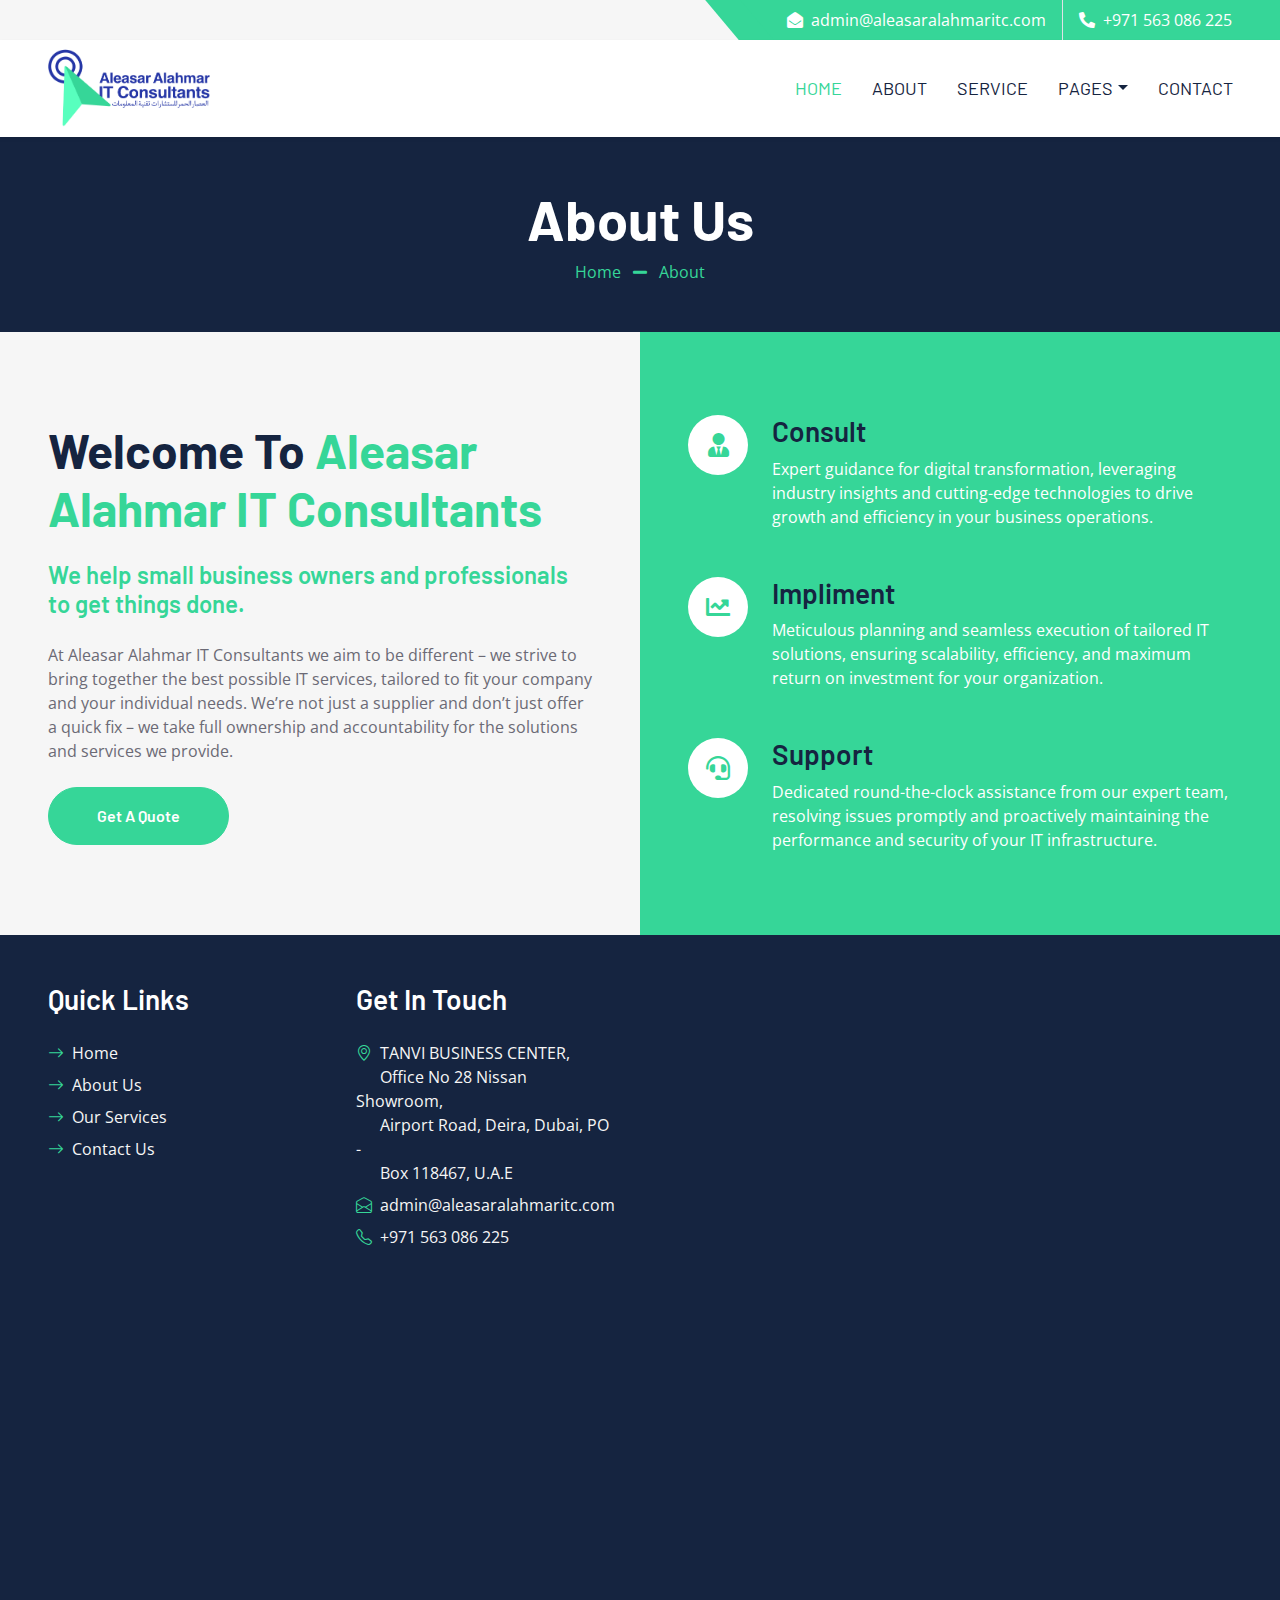
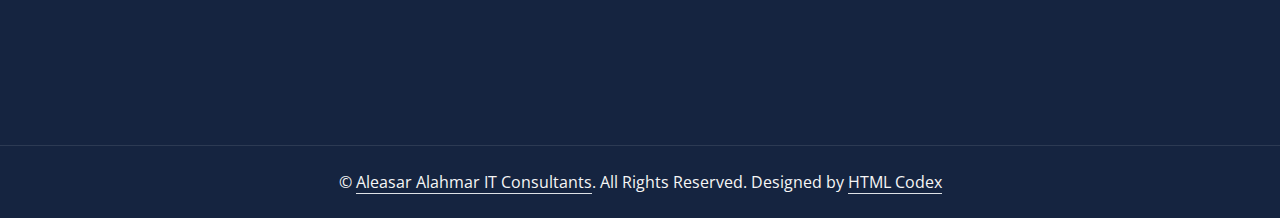
==== about.html @ f293f521 "Add files via upload" ====
<!DOCTYPE html>
<html lang="en">

<head>
    <meta charset="utf-8">
    <title>Small Business IT Support | IT Consulting Services | Aleasar Alahmar IT Consultants</title>
    <meta content="width=device-width, initial-scale=1.0" name="viewport">
    <meta content="Free HTML Templates" name="keywords">
    <meta content="Free HTML Templates" name="description">

    <!-- Favicon -->
    <link rel="icon" href="img/favicon.ico"  type="image/x-icon">

    <!-- Google Web Fonts -->
    <link rel="preconnect" href="https://fonts.googleapis.com">
    <link rel="preconnect" href="https://fonts.gstatic.com" crossorigin>
    <link href="https://fonts.googleapis.com/css2?family=Barlow:wght@500;600;700&family=Open+Sans:wght@400;600&display=swap" rel="stylesheet"> 

    <!-- Icon Font Stylesheet -->
    <link href="https://cdnjs.cloudflare.com/ajax/libs/font-awesome/5.10.0/css/all.min.css" rel="stylesheet">
    <link href="https://cdn.jsdelivr.net/npm/bootstrap-icons@1.4.1/font/bootstrap-icons.css" rel="stylesheet">

    <!-- Libraries Stylesheet -->
    <link href="lib/owlcarousel/assets/owl.carousel.min.css" rel="stylesheet">

    <!-- Customized Bootstrap Stylesheet -->
    <link href="css/bootstrap.min.css" rel="stylesheet">

    <!-- Template Stylesheet -->
    <link href="css/style.css" rel="stylesheet">
</head>

<div>
    <!-- Topbar Start -->
    <div class="container-fluid bg-secondary ps-5 pe-0 d-none d-lg-block">
        <div class="row gx-0">
            <div class="col-md-6 text-center text-lg-start mb-2 mb-lg-0">
                
            </div>
            <div class="col-md-6 text-center text-lg-end">
                <div class="position-relative d-inline-flex align-items-center bg-primary text-white top-shape px-5">
                    <div class="me-3 pe-3 border-end py-2">
                        <p class="m-0"><i class="fa fa-envelope-open me-2"></i>admin@aleasaralahmaritc.com</p>
                    </div>
                    <div class="py-2">
                        <p class="m-0"><i class="fa fa-phone-alt me-2"></i>+971 563 086 225</p>
                    </div>
                </div>
            </div>
        </div>
    </div>
    <!-- Topbar End -->


   <!-- Navbar Start -->
    
    <nav class="navbar navbar-expand-lg bg-white navbar-light shadow-sm px-5 py-3 py-lg-0">
        <a href="index.html" class="navbar-brand p-0">
            <h1 class="m-0 text-uppercase text-primary">
                <div >
                <img src="Aleasar-Alahmar-white 1.png"width="161.5px" height= "85px">
                </div>
                </h1>
        </a>
        <button class="navbar-toggler" type="button" data-bs-toggle="collapse" data-bs-target="#navbarCollapse">
            <span class="navbar-toggler-icon"></span>
        </button>
        <div class="collapse navbar-collapse" id="navbarCollapse">
            <div class="navbar-nav ms-auto py-0 me-n3">
                <a href="index.html" class="nav-item nav-link active">Home</a>
                <a href="about.html" class="nav-item nav-link">About</a>
                <a href="service.html" class="nav-item nav-link">Service</a>
                <div class="nav-item dropdown">
                    <a href="#" class="nav-link dropdown-toggle" data-bs-toggle="dropdown">Pages</a>
                    <div class="dropdown-menu m-0">
                        
                        <a href="feature.html" class="dropdown-item">Features</a>
                        <a href="quote.html" class="dropdown-item">Quote Form</a>
                        
                        <a href="testimonial.html" class="dropdown-item">Testimonial</a>
                    </div>
                </div>
                <a href="contact.html" class="nav-item nav-link">Contact</a>
            </div>
        </div>
    </nav>
    <!-- Navbar End -->


    <!-- Page Header Start -->
    <div class="container-fluid bg-dark p-5">
        <div class="row">
            <div class="col-12 text-center">
                <h1 class="display-4 text-white">About Us</h1>
                <a href="">Home</a>
                <i class="fa fa-minus text-primary px-2" aria-hidden="true"></i>
                <a href="">About</a>
            </div>
        </div>
    </div>
    <!-- Page Header End -->


   <!-- About Start -->
    <div class="container-fluid bg-secondary p-0">
        <div class="row g-0">
            <div class="col-lg-6 py-6 px-5">
                <h1 class="display-5 mb-4">Welcome To <span class="text-primary">Aleasar Alahmar IT Consultants</span></h1>
                <h4 class="text-primary mb-4">We help small business owners and professionals to get things done.</h4>
                <p class="mb-4">At Aleasar Alahmar IT Consultants we aim to be different – we strive to bring together the best possible IT services, tailored to fit your company and your individual needs.
 
                We’re not just a supplier and don’t just offer a quick fix – we take full ownership and accountability for the solutions and services we provide.</p>
                <a href="quote.html" class="btn btn-primary py-md-3 px-md-5 rounded-pill">Get A Quote</a>
            </div>
            <div class="col-lg-6">
                <div class="h-100 d-flex flex-column justify-content-center bg-primary p-5">
                    <div class="d-flex text-white mb-5">
                        <div class="d-flex flex-shrink-0 align-items-center justify-content-center bg-white text-primary rounded-circle mx-auto mb-4" style="width: 60px; height: 60px;">
                            <i class="fa fa-user-tie fs-4"></i>
                        </div>
                        <div class="ps-4">
                            <h3>Consult</h3>
                            <p class="mb-0">Expert guidance for digital transformation, leveraging industry insights and cutting-edge technologies to drive growth and efficiency in your business operations.</p>
                        </div>
                    </div>
                    <div class="d-flex text-white mb-5">
                        <div class="d-flex flex-shrink-0 align-items-center justify-content-center bg-white text-primary rounded-circle mx-auto mb-4" style="width: 60px; height: 60px;">
                            <i class="fa fa-chart-line fs-4"></i>
                        </div>
                        <div class="ps-4">
                            <h3>Impliment</h3>
                            <p class="mb-0">Meticulous planning and seamless execution of tailored IT solutions, ensuring scalability, efficiency, and maximum return on investment for your organization.</p>
                        </div>
                    </div>
                    <div class="d-flex text-white">
                        <div class="d-flex flex-shrink-0 align-items-center justify-content-center bg-white text-primary rounded-circle mx-auto mb-4" style="width: 60px; height: 60px;">
                            <i class="fa fa-headset fs-4"></i>
                        </div>
                        <div class="ps-4">
                            <h3>Support</h3>
                            <p class="mb-0">Dedicated round-the-clock assistance from our expert team, resolving issues promptly and proactively maintaining the performance and security of your IT infrastructure.</p>
                        </div>
                    </div>
                </div>
            </div>
        </div>
    </div>
    <!-- About End -->


    <!-- Team Start 
    <div class="container-fluid py-6 px-5">
        <div class="text-center mx-auto mb-5" style="max-width: 600px;">
            <h1 class="display-5 mb-0">Our Team Members</h1>
            <hr class="w-25 mx-auto bg-primary">
        </div>
        <div class="row g-5">
            <div class="col-lg-4">
                <div class="team-item position-relative overflow-hidden">
                    <img class="img-fluid w-100" src="img/team-1.jpg" alt="">
                    <div class="team-text w-100 position-absolute top-50 text-center bg-primary p-4">
                        <h3 class="text-white">Full Name</h3>
                        <p class="text-white text-uppercase mb-0">Designation</p>
                    </div>
                </div>
            </div>
            <div class="col-lg-4">
                <div class="team-item position-relative overflow-hidden">
                    <img class="img-fluid w-100" src="img/team-2.jpg" alt="">
                    <div class="team-text w-100 position-absolute top-50 text-center bg-primary p-4">
                        <h3 class="text-white">Full Name</h3>
                        <p class="text-white text-uppercase mb-0">Designation</p>
                    </div>
                </div>
            </div>
            <div class="col-lg-4">
                <div class="team-item position-relative overflow-hidden">
                    <img class="img-fluid w-100" src="img/team-3.jpg" alt="">
                    <div class="team-text w-100 position-absolute top-50 text-center bg-primary p-4">
                        <h3 class="text-white">Full Name</h3>
                        <p class="text-white text-uppercase mb-0">Designation</p>
                    </div>
                </div>
            </div>
        </div>
    </div>
    Team End -->
    

    <!-- Footer Start -->
    <div class="container-fluid bg-dark text-secondary p-5">
        <div class="row g-5">
            <div class="col-lg-3 col-md-6">
                <h3 class="text-white mb-4">Quick Links</h3>
                <div class="d-flex flex-column justify-content-start">
                    <a class="text-secondary mb-2" href="#"><i class="bi bi-arrow-right text-primary me-2"></i>Home</a>
                    <a class="text-secondary mb-2" href="about.html"><i class="bi bi-arrow-right text-primary me-2"></i>About Us</a>
                    <a class="text-secondary mb-2" href="service.html"><i class="bi bi-arrow-right text-primary me-2"></i>Our Services</a>

                    
                    <a class="text-secondary" href="contact.html"><i class="bi bi-arrow-right text-primary me-2"></i>Contact Us</a>
                </div>
            </div>
            
            <div class="col-lg-3 col-md-6">
                <h3 class="text-white mb-4">Get In Touch</h3>
                <p class="mb-2"><i class="bi bi-geo-alt text-primary me-2"></i>TANVI BUSINESS CENTER,<br>&nbsp &nbsp &nbsp Office No 28 Nissan Showroom,<br>&nbsp &nbsp &nbsp Airport Road, Deira, Dubai, PO -<br>&nbsp &nbsp &nbsp  Box 118467, U.A.E</p>
                <p class="mb-2"><i class="bi bi-envelope-open text-primary me-2"></i>admin@aleasaralahmaritc.com</p>
                <p class="mb-0"><i class="bi bi-telephone text-primary me-2"></i>+971 563 086 225</p>
            </div>
            <div style=" width: 650px; height:400px; overflow:hidden;">
            <iframe  src="https://www.google.com/maps/embed?pb=!1m18!1m12!1m3!1d14433.542217798757!2d55.322894425916544!3d25.257612462282484!2m3!1f0!2f0!3f0!3m2!1i1024!2i768!4f13.1!3m3!1m2!1s0x3e5f5de1249bad5d%3A0xa441948983069f1c!2sTanvi%20Business%20Center!5e0!3m2!1sen!2sin!4v1716787878603!5m2!1sen!2sin" width="650" height="400" style="border:0;" allowfullscreen="" loading="lazy" referrerpolicy="no-referrer-when-downgrade"></iframe> </div>

            
            
        </div>
    </div>
    <div class="container-fluid bg-dark text-secondary text-center border-top py-4 px-5" style="border-color: rgba(256, 256, 256, .1) !important;">
        <p class="m-0">&copy; <a class="text-secondary border-bottom" href="#">Aleasar Alahmar IT Consultants</a>. All Rights Reserved. Designed by <a class="text-secondary border-bottom" href="https://htmlcodex.com">HTML Codex</a></p>
    </div>
    <!-- Footer End -->


    <!-- Back to Top -->
    <a href="#" class="btn btn-lg btn-primary btn-lg-square rounded-circle back-to-top"><i class="bi bi-arrow-up"></i></a>


    <!-- JavaScript Libraries -->
    <script src="https://code.jquery.com/jquery-3.4.1.min.js"></script>
    <script src="https://cdn.jsdelivr.net/npm/bootstrap@5.0.0/dist/js/bootstrap.bundle.min.js"></script>
    <script src="lib/easing/easing.min.js"></script>
    <script src="lib/waypoints/waypoints.min.js"></script>
    <script src="lib/owlcarousel/owl.carousel.min.js"></script>

    <!-- Template Javascript -->
    <script src="js/main.js"></script>
</body>

</html>
---- css/style.css ----
/********** Template CSS **********/
:root {
    --primary: #36d698;
    --secondary: #F6F6F6;
    --light: #FFFFFF;
    --dark: #152440;
    
}

h1,
h2,
.font-weight-bold {
    font-weight: 700 !important;
}

h3,
h4,
.font-weight-semi-bold {
    font-weight: 600 !important;
}

h5,
h6,
.font-weight-medium {
    font-weight: 500 !important;
}

.pt-6 {
    padding-top: 90px;
}
.pt-12{
    padding-top: 90px;
    padding-bottom: 90px;
}

.pb-6 {
    padding-bottom: 90px;
}

.py-6 {
    padding-top: 90px;
    padding-bottom: 90px;
}

.btn {
    font-family: 'Barlow', sans-serif;
    font-weight: 600;
    transition: .5s;
}

.btn-primary {
    color: #FFFFFF;
}

.btn-square {
    width: 36px;
    height: 36px;
}

.btn-sm-square {
    width: 28px;
    height: 28px;
}

.btn-lg-square {
    width: 46px;
    height: 46px;
}

.btn-square,
.btn-sm-square,
.btn-lg-square {
    padding-left: 0;
    padding-right: 0;
    text-align: center;
}

.back-to-top {
    position: fixed;
    display: none;
    right: 45px;
    bottom: 45px;
    z-index: 99;
}

.top-shape::before {
    position: absolute;
    content: "";
    width: 35px;
    height: 100%;
    top: 0;
    left: -17px;
    background: var(--primary);
    transform: skew(40deg);
}

.navbar-light .navbar-nav .nav-link {
    font-family: 'Barlow', sans-serif;
    padding: 35px 15px;
    font-size: 18px;
    text-transform: uppercase;
    color: var(--dark);
    outline: none;
    transition: .5s;
}

.sticky-top.navbar-light .navbar-nav .nav-link {
    padding: 20px 15px;
}

.navbar-light .navbar-nav .nav-link:hover,
.navbar-light .navbar-nav .nav-link.active {
    color: var(--primary);
}

@media (max-width: 991.98px) {
    .navbar-light .navbar-nav .nav-link  {
        padding: 10px 0;
    }
}

.carousel-caption {
    top: 0;
    left: 0;
    right: 0;
    bottom: 0;
    background: rgba(21, 36, 64, .7);
    z-index: 1;
}

@media (max-width: 576px) {
    .carousel-caption h5 {
        font-size: 14px;
        font-weight: 500 !important;
    }

    .carousel-caption h1 {
        font-size: 30px;
        font-weight: 600 !important;
    }
}

.carousel-control-prev,
.carousel-control-next {
    width: 10%;
}

.carousel-control-prev-icon,
.carousel-control-next-icon {
    width: 3rem;
    height: 3rem;
}

.service-item {
    position: relative;
    overflow: hidden;
    height: 350px;
    display: flex;
    flex-direction: column;
    align-items: center;
    justify-content: center;
    transition: .3s;
}

.service-item::after {
    position: absolute;
    content: "";
    width: 100%;
    height: 50px;
    bottom: -50px;
    left: 0;
    background: var(--light);
    border-radius: 100% 100% 0 0;
    box-shadow: 0px -10px 5px #EEEEEE;
    transition: .5s;
}

.service-item:hover::after {
    bottom: -25px;
}

.service-item p {
    transition: .3s;
}

.service-item:hover p {
    margin-bottom: 25px !important;
}

.team-item img {
    transform: scale(1.15);
    margin-left: -30px;
    transition: .5s;
}

.team-item:hover img {
    margin-left: 0;
}

.team-item .team-text {
    left: -100%;
    transition: .5s;
}

.team-item .team-text::after {
    position: absolute;
    content: "";
    width: 0;
    height: 0;
    top: 50%;
    right: -60px;
    margin-top: -30px;
    border: 30px solid;
    border-color: transparent transparent transparent var(--primary);
}

.team-item:hover .team-text {
    left: 0;
}

.testimonial-carousel .owl-nav {
    margin-top: 30px;
    display: flex;
    justify-content: start;
}

.testimonial-carousel .owl-nav .owl-prev,
.testimonial-carousel .owl-nav .owl-next{
    position: relative;
    margin: 0 5px;
    width: 45px;
    height: 45px;
    display: flex;
    align-items: center;
    justify-content: center;
    color: #FFFFFF;
    background: var(--primary);
    font-size: 22px;
    border-radius: 45px;
    transition: .5s;
}

.testimonial-carousel .owl-nav .owl-prev:hover,
.testimonial-carousel .owl-nav .owl-next:hover {
    color: var(--dark);
}

.testimonial-carousel .owl-item img {
    width: 90px;
    height: 90px;
}

.blog-item img {
    transition: .5s;
}

.blog-item:hover img {
    transform: scale(1.1);
}
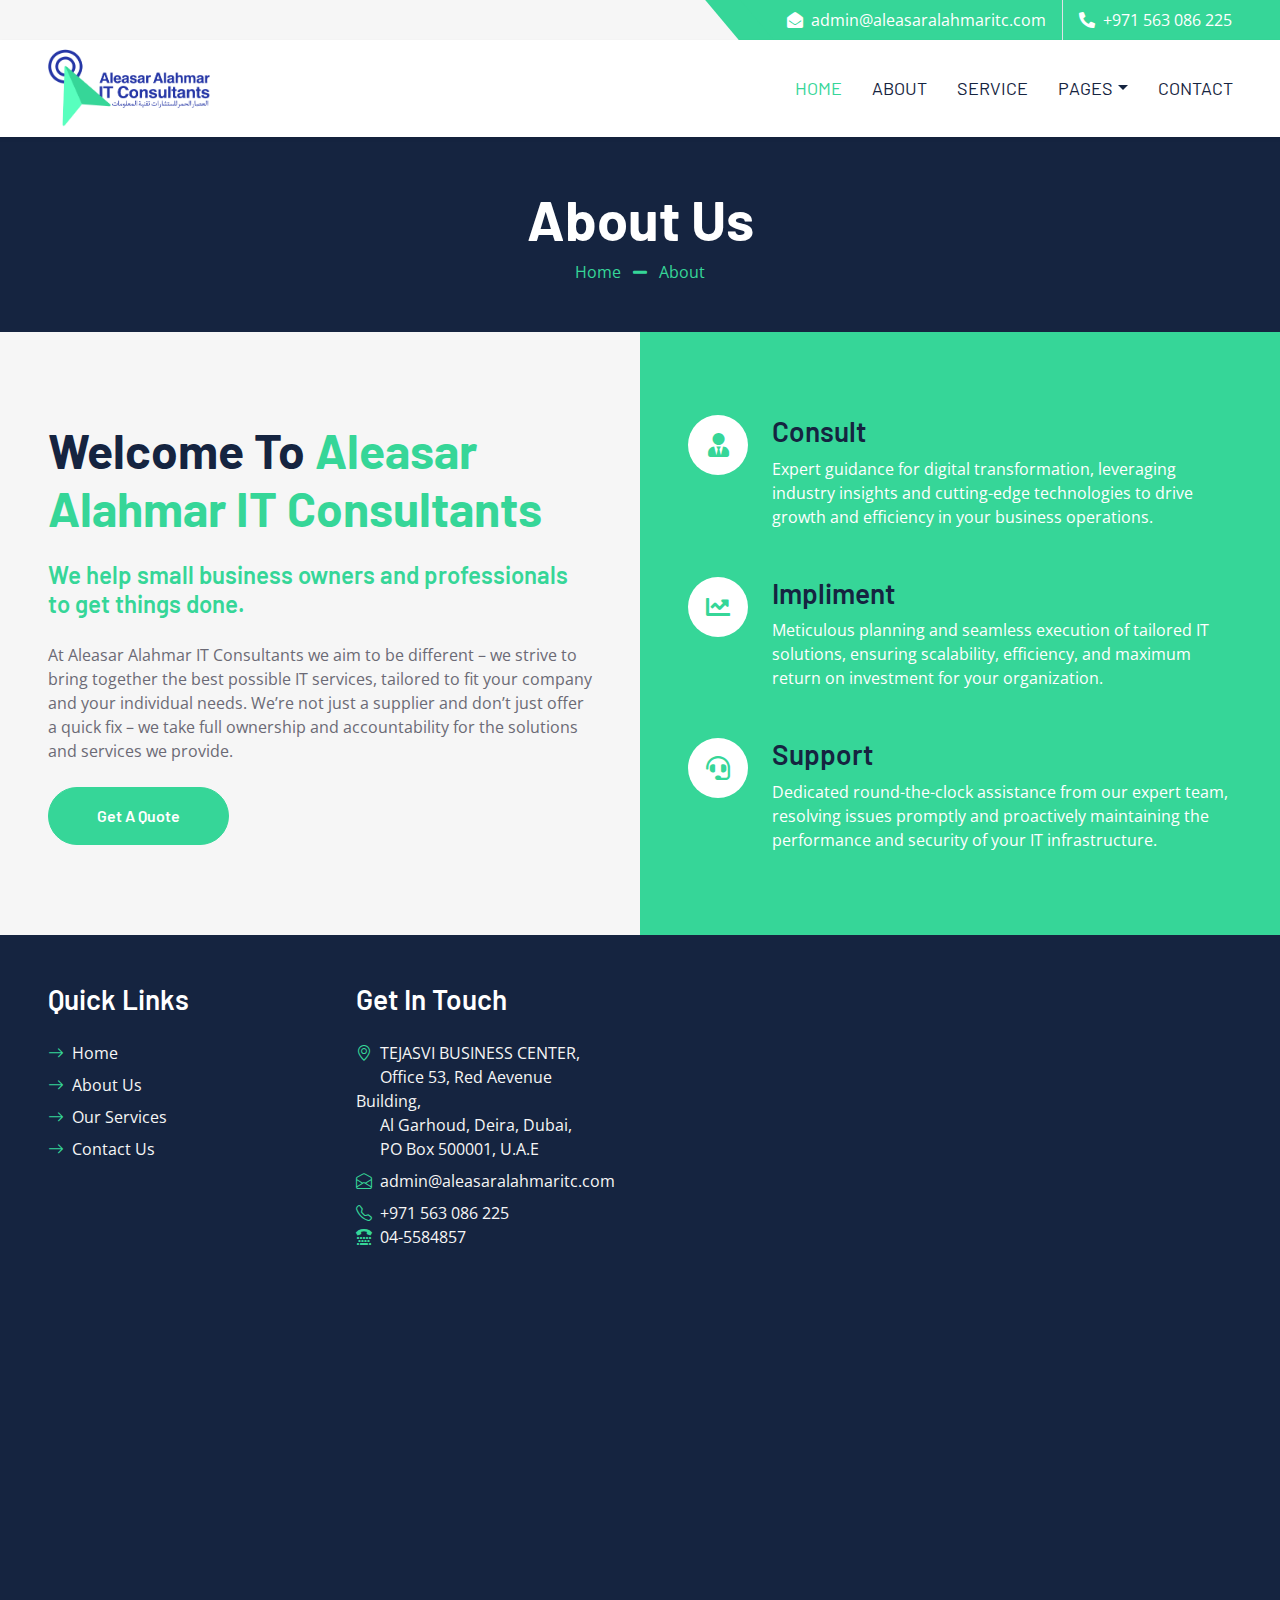
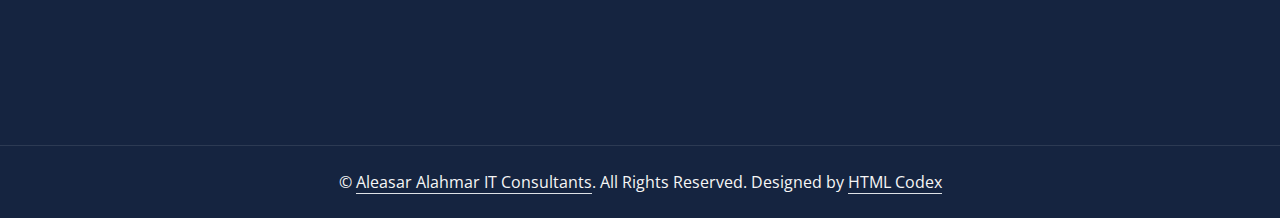
==== commit 239e5ac9: "Update about.html" ====
--- a/about.html
+++ b/about.html
@@ -2,8 +2,17 @@
 <html lang="en">
 
 <head>
+    <!-- Google tag (gtag.js) -->
+<script async src="https://www.googletagmanager.com/gtag/js?id=G-V3ZHWW2JJF"></script>
+<script>
+  window.dataLayer = window.dataLayer || [];
+  function gtag(){dataLayer.push(arguments);}
+  gtag('js', new Date());
+
+  gtag('config', 'G-V3ZHWW2JJF');
+</script>
     <meta charset="utf-8">
-    <title>Small Business IT Support | IT Consulting Services | Aleasar Alahmar IT Consultants</title>
+    <title>Leading IT Consulting & Technology Solutions in UAE | Aleasar Alahmar IT Consultants</title>
     <meta content="width=device-width, initial-scale=1.0" name="viewport">
     <meta content="Free HTML Templates" name="keywords">
     <meta content="Free HTML Templates" name="description">
@@ -204,12 +213,14 @@
             
             <div class="col-lg-3 col-md-6">
                 <h3 class="text-white mb-4">Get In Touch</h3>
-                <p class="mb-2"><i class="bi bi-geo-alt text-primary me-2"></i>TANVI BUSINESS CENTER,<br>&nbsp &nbsp &nbsp Office No 28 Nissan Showroom,<br>&nbsp &nbsp &nbsp Airport Road, Deira, Dubai, PO -<br>&nbsp &nbsp &nbsp  Box 118467, U.A.E</p>
+                <p class="mb-2"><i class="bi bi-geo-alt text-primary me-2"></i>TEJASVI BUSINESS CENTER,<br>&nbsp &nbsp &nbsp Office 53, Red Aevenue Building,<br>&nbsp &nbsp &nbsp Al Garhoud, Deira, Dubai,<br>&nbsp &nbsp &nbsp  PO Box 500001, U.A.E</p>
                 <p class="mb-2"><i class="bi bi-envelope-open text-primary me-2"></i>admin@aleasaralahmaritc.com</p>
+                
                 <p class="mb-0"><i class="bi bi-telephone text-primary me-2"></i>+971 563 086 225</p>
+                <p class="mb-0"><i class="fas fa-tty text-primary me-2"></i>04-5584857</p>
             </div>
             <div style=" width: 650px; height:400px; overflow:hidden;">
-            <iframe  src="https://www.google.com/maps/embed?pb=!1m18!1m12!1m3!1d14433.542217798757!2d55.322894425916544!3d25.257612462282484!2m3!1f0!2f0!3f0!3m2!1i1024!2i768!4f13.1!3m3!1m2!1s0x3e5f5de1249bad5d%3A0xa441948983069f1c!2sTanvi%20Business%20Center!5e0!3m2!1sen!2sin!4v1716787878603!5m2!1sen!2sin" width="650" height="400" style="border:0;" allowfullscreen="" loading="lazy" referrerpolicy="no-referrer-when-downgrade"></iframe> </div>
+            <iframe  src="https://www.google.com/maps/embed?pb=!1m14!1m8!1m3!1d3611.7824004049457!2d55.331941696052795!3d25.25749596680949!3m2!1i1024!2i768!4f13.1!3m3!1m2!1s0x3e5f5d40cd3f05b1%3A0x6bc2263c9180d598!2sAleasar%20Alahmar%20IT%20Consultants!5e0!3m2!1sen!2sin!4v1717344188943!5m2!1sen!2sin" width="650" height="400" style="border:0;" allowfullscreen="" loading="lazy" referrerpolicy="no-referrer-when-downgrade"></iframe> </div>
 
             
             
@@ -236,4 +247,4 @@
     <script src="js/main.js"></script>
 </body>
 
-</html>+</html>
--- a/css/style.css
+++ b/css/style.css
@@ -256,4 +256,17 @@
 
 .blog-item:hover img {
     transform: scale(1.1);
-}+}
+@media screen and (max-width: 720px) and (min-width: 0px){
+    .desktopview{
+        display: none;
+
+    }
+    .py-6 {
+    padding-top: 90px;
+    padding-bottom: 0px;
+   }
+    
+}
+
+
